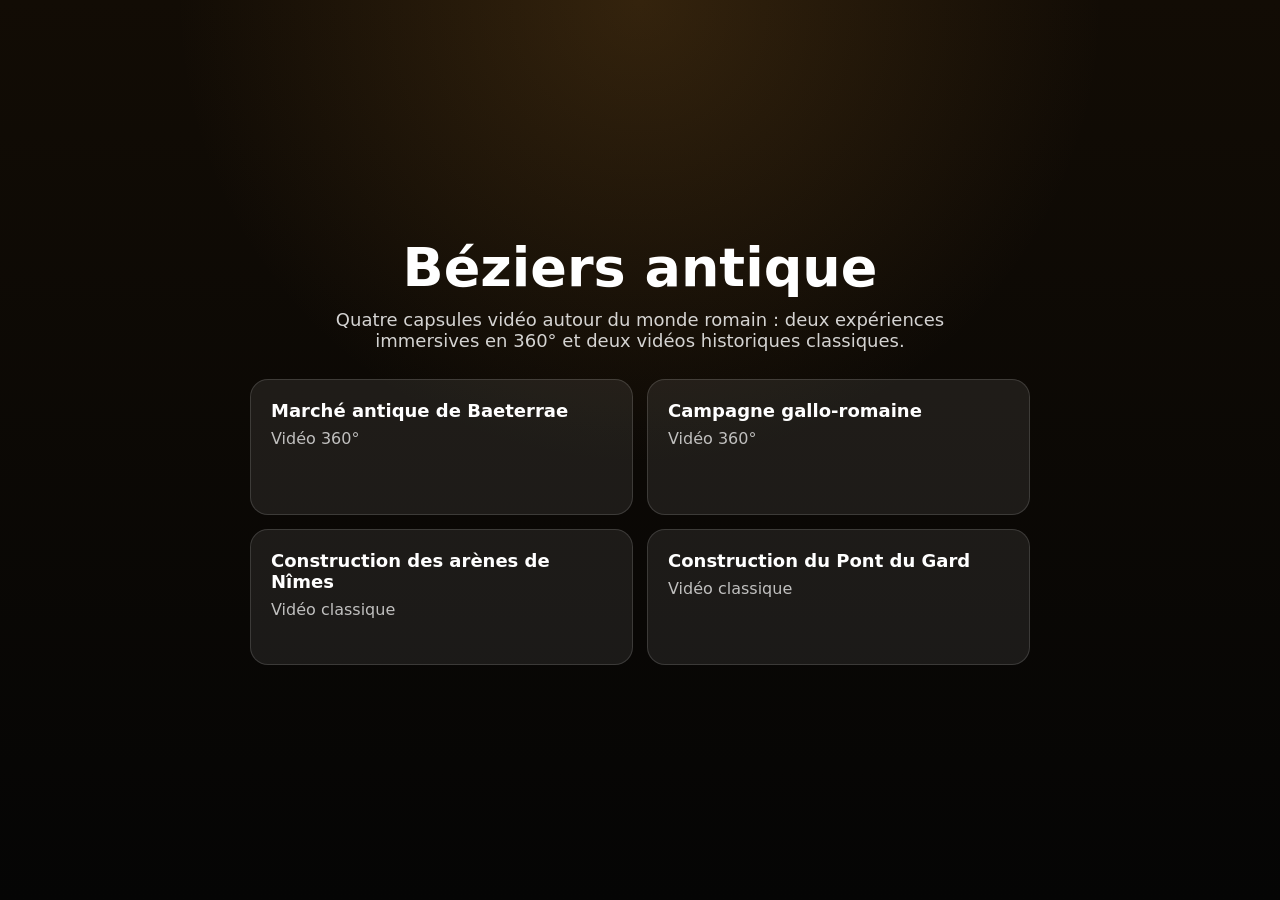
==== index.html @ 7aed0806 "Add files via upload" ====
<!DOCTYPE html>
<html lang="fr">
<head>
  <meta charset="UTF-8" />
  <meta name="viewport" content="width=device-width, initial-scale=1.0" />

  <title>Béziers antique</title>

  <link rel="stylesheet" href="style.css" />
</head>

<body class="page-index">
  <main class="index-wrapper">
    <h1>Béziers antique</h1>
    <p>Quatre capsules vidéo autour du monde romain : deux expériences immersives en 360° et deux vidéos historiques classiques.</p>

    <div class="video-grid">
      <a class="video-card" href="marche.html">
        <strong>Marché antique de Baeterrae</strong>
        <span>Vidéo 360°</span>
      </a>

      <a class="video-card" href="campagne.html">
        <strong>Campagne gallo-romaine</strong>
        <span>Vidéo 360°</span>
      </a>

      <a class="video-card" href="arenes.html">
        <strong>Construction des arènes de Nîmes</strong>
        <span>Vidéo classique</span>
      </a>

      <a class="video-card" href="pont-du-gard.html">
        <strong>Construction du Pont du Gard</strong>
        <span>Vidéo classique</span>
      </a>
    </div>
  </main>
</body>
</html>
---- style.css ----
html,
body {
  margin: 0;
  width: 100%;
  min-height: 100%;
  background: #050505;
  color: #ffffff;
  font-family: system-ui, -apple-system, BlinkMacSystemFont, "Segoe UI", sans-serif;
}

body.page-360 {
  height: 100%;
  overflow: hidden;
}

body.page-video,
body.page-index {
  min-height: 100vh;
  background:
    radial-gradient(circle at top, rgba(189, 128, 45, 0.20), transparent 42%),
    linear-gradient(180deg, #120c05 0%, #050505 100%);
}

a-scene {
  width: 100vw;
  height: 100vh;
}

.start-overlay {
  position: fixed;
  inset: 0;
  z-index: 10;
  background:
    radial-gradient(circle at center, rgba(74, 42, 12, 0.95), rgba(0, 0, 0, 0.98));
  display: flex;
  flex-direction: column;
  align-items: center;
  justify-content: center;
  text-align: center;
  padding: 24px;
  box-sizing: border-box;
}

.start-overlay h1 {
  max-width: 760px;
  margin: 0 0 14px;
  font-size: clamp(28px, 7vw, 48px);
  line-height: 1.05;
}

.start-overlay p {
  max-width: 520px;
  margin: 6px 0;
  font-size: clamp(16px, 4vw, 20px);
  opacity: 0.92;
}

.start-overlay .small {
  opacity: 0.72;
  font-size: 14px;
}

button,
.button-link {
  display: inline-flex;
  align-items: center;
  justify-content: center;
  margin-top: 24px;
  padding: 14px 24px;
  min-width: 150px;
  border: 0;
  border-radius: 999px;
  background: #d9a441;
  color: #1b1205;
  font-size: 17px;
  font-weight: 800;
  text-decoration: none;
  cursor: pointer;
}

.back-link {
  position: fixed;
  left: 14px;
  top: 14px;
  z-index: 20;
  padding: 9px 13px;
  border-radius: 999px;
  background: rgba(0, 0, 0, 0.48);
  color: white;
  text-decoration: none;
  font-weight: 700;
  backdrop-filter: blur(8px);
}

.video-wrapper {
  min-height: 100vh;
  padding: 18px;
  box-sizing: border-box;
  display: flex;
  flex-direction: column;
  justify-content: center;
  align-items: center;
  gap: 16px;
}

.video-wrapper h1 {
  text-align: center;
  font-size: clamp(24px, 6vw, 42px);
  line-height: 1.08;
  margin: 0;
}

.classic-video {
  width: min(100%, 1180px);
  max-height: 78vh;
  background: black;
  border-radius: 16px;
  box-shadow: 0 18px 50px rgba(0, 0, 0, 0.45);
}

.index-wrapper {
  min-height: 100vh;
  padding: 28px 18px;
  box-sizing: border-box;
  display: flex;
  flex-direction: column;
  align-items: center;
  justify-content: center;
}

.index-wrapper h1 {
  margin: 0 0 10px;
  text-align: center;
  font-size: clamp(30px, 8vw, 54px);
}

.index-wrapper p {
  margin: 0 0 28px;
  text-align: center;
  opacity: 0.82;
  max-width: 660px;
  font-size: 18px;
}

.video-grid {
  width: min(100%, 780px);
  display: grid;
  grid-template-columns: repeat(2, minmax(0, 1fr));
  gap: 14px;
}

.video-card {
  display: block;
  padding: 20px;
  min-height: 94px;
  border-radius: 18px;
  background: rgba(255, 255, 255, 0.08);
  color: white;
  text-decoration: none;
  border: 1px solid rgba(255, 255, 255, 0.14);
}

.video-card strong {
  display: block;
  font-size: 18px;
  margin-bottom: 8px;
}

.video-card span {
  opacity: 0.72;
}

@media (max-width: 640px) {
  .video-grid {
    grid-template-columns: 1fr;
  }

  .classic-video {
    border-radius: 10px;
  }
}
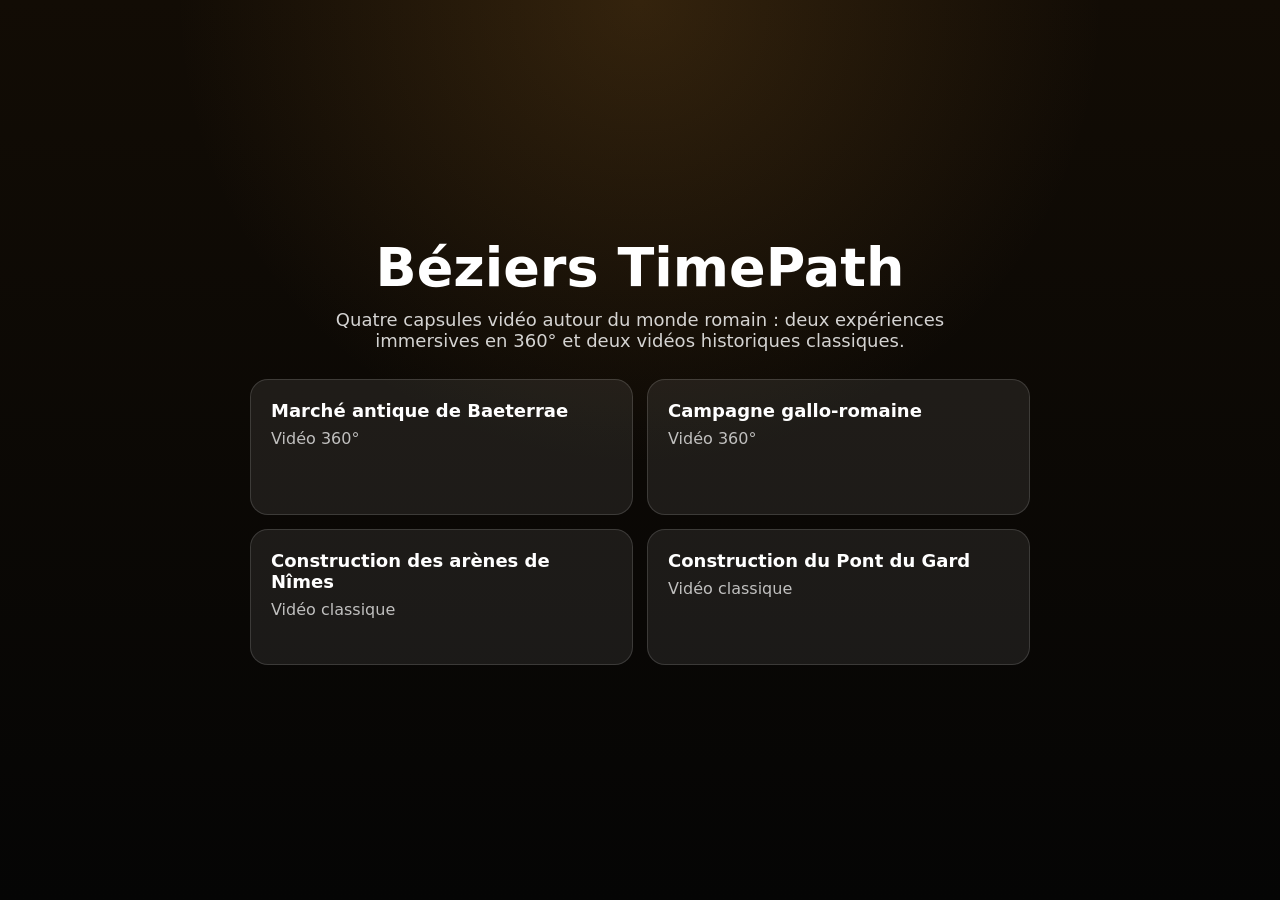
==== commit 0b40cb8a: "Update index.html" ====
--- a/index.html
+++ b/index.html
@@ -4,16 +4,16 @@
   <meta charset="UTF-8" />
   <meta name="viewport" content="width=device-width, initial-scale=1.0" />
 
-  <title>Béziers antique</title>
+  <title>Béziers TimePath</title>
 
   <link rel="stylesheet" href="style.css" />
 </head>
 
 <body class="page-index">
   <main class="index-wrapper">
-    <h1>Béziers antique</h1>
+    <h1>Béziers TimePath</h1>
     <p>Quatre capsules vidéo autour du monde romain : deux expériences immersives en 360° et deux vidéos historiques classiques.</p>
-
+ 
     <div class="video-grid">
       <a class="video-card" href="marche.html">
         <strong>Marché antique de Baeterrae</strong>
--- a/style.css
+++ b/style.css
@@ -11,6 +11,10 @@
 body.page-360 {
   height: 100%;
   overflow: hidden;
+  touch-action: none;
+  overscroll-behavior: none;
+  -webkit-user-select: none;
+  user-select: none;
 }
 
 body.page-video,
@@ -21,9 +25,12 @@
     linear-gradient(180deg, #120c05 0%, #050505 100%);
 }
 
-a-scene {
+a-scene,
+canvas {
   width: 100vw;
   height: 100vh;
+  touch-action: none;
+  overscroll-behavior: none;
 }
 
 .start-overlay {
